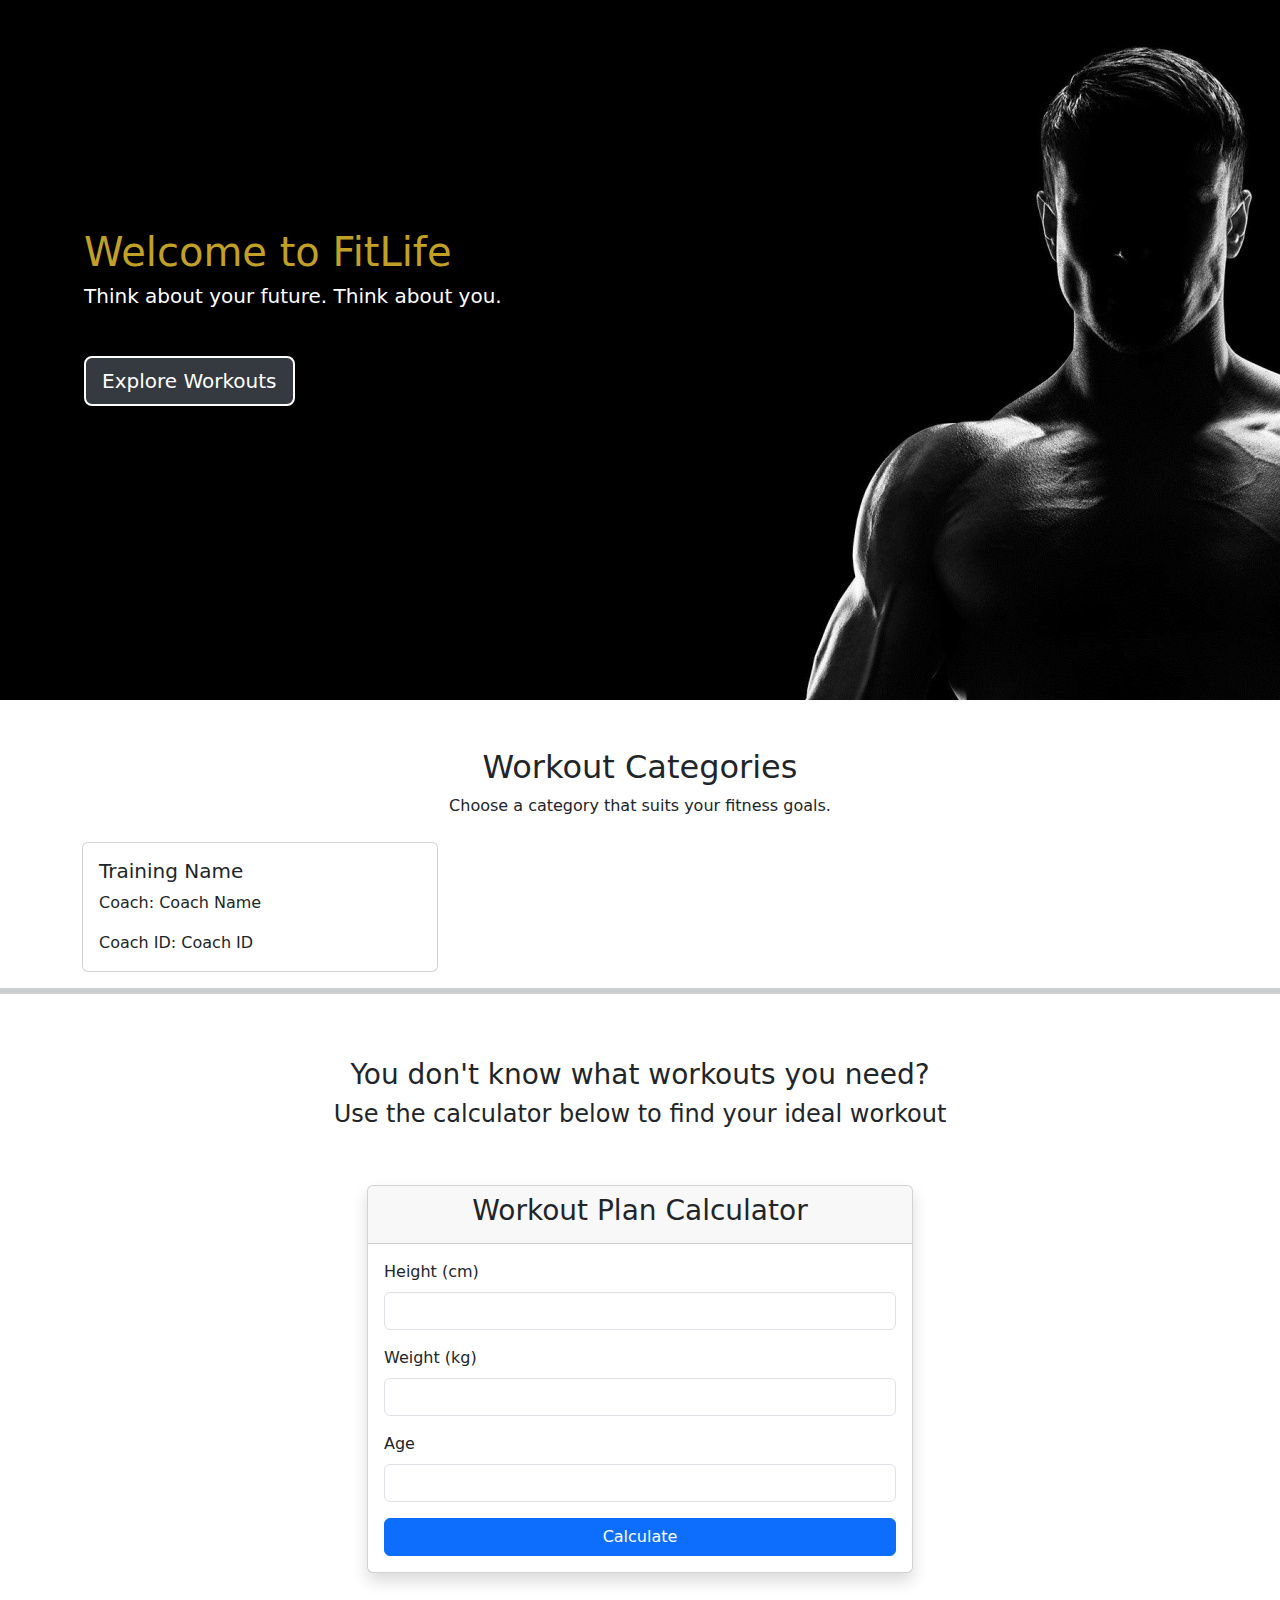
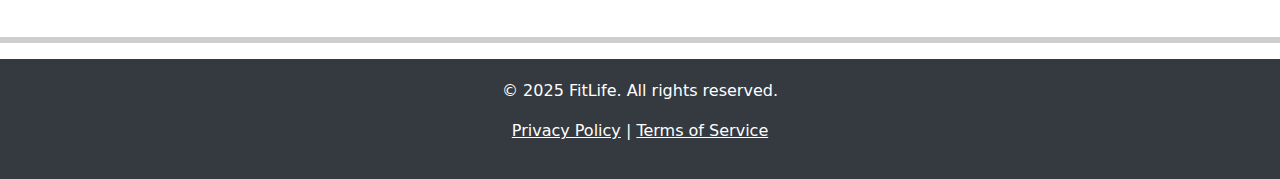
==== src/main/resources/templates/index.html @ 8d8ecacc "dobaveni ralti" ====
<!DOCTYPE html>
<html xmlns:th="http://www.thymeleaf.org" lang="en">
<head>
    <meta charset="UTF-8">
    <meta name="viewport" content="width=device-width, initial-scale=1.0">
    <title>FitLife | Home</title>
    <link rel="stylesheet" href="../static/styles/styles.css">
    <link href="https://cdn.jsdelivr.net/npm/bootstrap@5.3.0/dist/css/bootstrap.min.css" rel="stylesheet">
    <style>
        .hero {
            background: url('https://via.placeholder.com/1920x500') no-repeat center center/cover;
            color: white;
            text-align: center;
            padding: 100px 20px;
        }
        .workout-card {
            transition: transform 0.2s;
        }
        .workout-card:hover {
            transform: scale(1.05);
        }
        footer {
            background: #343a40;
            color: white;
            padding: 20px 0;
        }
    </style>
</head>
<body>
    <div th:replace="~{fragments/navbar :: navbar}">

    </div>
    
    <div class="site-cover">
    <section class="hero">
    <div id="site-cover">
        <h1 style="color: rgb(194, 160, 37); ">Welcome to FitLife</h1>
        <h5>Think about your future. Think about you.</h5>
        <a href="#workouts" class="btn btn-primary btn-lg test" >Explore Workouts</a>
    </div>
    </section>
    </div>

    <!-- Workout Categories -->
    <section id="workouts" class="py-5">
        <div class="container">
            <div class="text-center mb-4">
                <h2>Workout Categories</h2>
                <p>Choose a category that suits your fitness goals.</p>
            </div>

            <!-- Dynamically Generated Rows -->
            <div class="row g-4">
                <div class="col-lg-4 col-md-6" th:each="training : ${trainings}">
                    <div class="card workout-card">
                        <div class="card-body">
                            <!-- Training Name -->
                            <h5 class="card-title" th:text="${training.name}">Training Name</h5>

                            <!-- Coach Name (instead of Coach ID) -->
                            <p class="card-text">
                                Coach: <span th:text="${training.coach.name}">Coach Name</span>
                            </p>

                            <!-- Coach ID (Optional) -->
                            <p class="card-text">
                                Coach ID: <span th:text="${training.coach.id}">Coach ID</span>
                            </p>
                        </div>
                    </div>
                </div>
            </div>
        </div>
        <hr style="border: #343a40 3px solid;">
    </section>
        <div class="text-center">
            <h3>You don't know what workouts you need?</h3>
            <h4>Use the calculator below to find your ideal workout</h4>
        </div>
        
    <section>
        <div class="container py-5">
            <div class="row justify-content-center">
                <div class="col-md-6">
                    <div class="card shadow">
                        <div class="card-header text-center">
                            <h3>Workout Plan Calculator</h3>
                        </div>
                        <div class="card-body">
                            <form id="workoutForm">
                                <div class="mb-3">
                                    <label for="height" class="form-label">Height (cm)</label>
                                    <input type="number" class="form-control" id="height" name="height" required>
                                </div>
                                <div class="mb-3">
                                    <label for="weight" class="form-label">Weight (kg)</label>
                                    <input type="number" class="form-control" id="weight" name="weight" required>
                                </div>
                                <div class="mb-3">
                                    <label for="age" class="form-label">Age</label>
                                    <input type="number" class="form-control" id="age" name="age" required>
                                </div>
                                
                                <button type="button" class="btn btn-primary w-100" onclick="calculateWorkoutPlan()">Calculate</button>
                            </form>
                        </div>
                        <div class="card-footer text-center" id="workoutResult" style="display: none;">
                            <!-- Result will appear here -->
                        </div>
                    </div>
                </div>
            </div>
        </div>
    </section>
    <div class="modal fade" id="bookingModal" tabindex="-1" role="dialog" aria-labelledby="bookingModalLabel" aria-hidden="true">
        <div class="modal-dialog" role="document">
            <div class="modal-content">
                <div class="modal-header">
                    <h5 class="modal-title" id="bookingModalLabel">Confirm Your Booking</h5>
                    <button type="button" class="close" data-dismiss="modal" aria-label="Close">
                        <span aria-hidden="true">&times;</span>
                    </button>
                </div>
                <div class="modal-body">
                    <p id="modalMessage"></p>
                    <p><strong>Note:</strong> Please keep in mind that the admin must approve your booking before we proceed. This means your booking is not instantly accepted.</p>
                </div>
                <div class="modal-footer">
                    <button type="button" class="btn btn-secondary" data-dismiss="modal">Cancel</button>
                    <button type="button" class="btn btn-primary" id="confirmBookingButton">Confirm Booking</button>
                </div>
            </div>
        </div>
    </div>
    <hr style="border: #343a40 3px solid;">

    <!-- Footer -->
    <footer class="text-center">
        <div class="container">
            <p>&copy; 2025 FitLife. All rights reserved.</p>
            <p><a href="#" class="text-white">Privacy Policy</a> | <a href="#" class="text-white">Terms of Service</a></p>
        </div>
    </footer>

    <script>
        function calculateWorkoutPlan() {
            const height = document.getElementById('height').value;
            const weight = document.getElementById('weight').value;
            const age = document.getElementById('age').value;
            

            const heightInMeters = height / 100;
            const bmi = weight / (heightInMeters * heightInMeters);

            let workoutPlan = '';

            if (bmi < 18.5) {
                workoutPlan = 'Underweight: Focus on strength training to build muscle mass, combined with a calorie-rich diet.';
            } else if (bmi >= 18.5 && bmi < 24.9) {
                workoutPlan = 'Normal weight: Maintain your fitness with a balanced mix of cardio and strength training.';
            } else if (bmi >= 25 && bmi < 29.9) {
                workoutPlan = 'Overweight: Incorporate regular cardio exercises to aid weight loss, along with strength training.';
            } else {
                workoutPlan = 'Obese: Begin with low-impact cardio exercises and gradually introduce strength training, under professional supervision.';
            }
            
            const resultDiv = document.getElementById('workoutResult');
            resultDiv.style.display = 'block';
            resultDiv.innerHTML = `<h5 style="color: green; ">${workoutPlan}</h5>`;
        }
    </script>
    <script src="https://cdn.jsdelivr.net/npm/bootstrap@5.3.0/dist/js/bootstrap.bundle.min.js"></script>
</body>
</html>
---- src/main/resources/static/styles/styles.css ----
.card-img-top {
    width: 200px;
    height: 200px;
    object-fit: cover;
}
#yoga {
    
    object-position: center bottom  ;
}
.site-cover {
    background-image: url("../images/site-cover.jpg");
    width: 100%;
    height: 700px;
    padding: 0;
    margin: 0;
}
#site-cover {
    text-align: left;
    position: relative;
    left: 4em;
    top: 8em;
}
.test {
    margin-top: 2em;
    background-color: #343a40!important; 
    border: 2px solid white!important;
}
.test:hover {
    margin-top: 2em;
    background-color: #343a40; 
    border: 2px solid red !important; 
}
.navbar-brand:hover {
    color: red !important;
}
html, body {
    overflow-x: hidden;
}

*{margin:0;padding:0;}
.wrap{width:100%;}
.gradient-text{
  font-family:"Abril Fatface", sans-serif;
  background: linear-gradient(to right, crimson,pink,springgreen);
  background-size: 200% 200%;
  animation: rainbow 2s ease-in-out infinite;
  background-clip: text;
  -webkit-background-clip:text;
  color:rgb(221, 213, 205);
  font-size:5rem;
  text-align: left;
  margin:0;
  display:block;
  text-decoration: none;
  transition: color .2s ease-in-out;
  text-transform:uppercase;
  font-weight:10;
}
.gradient-text:hover{
  color:rgba(0,0,0,0);
}
@keyframes rainbow { 
  0%{background-position:left}
  50%{background-position:right}
  100%{background-position:left}
}
.nav-item {
    font-size: 1.5rem;
    text-transform: uppercase;
}
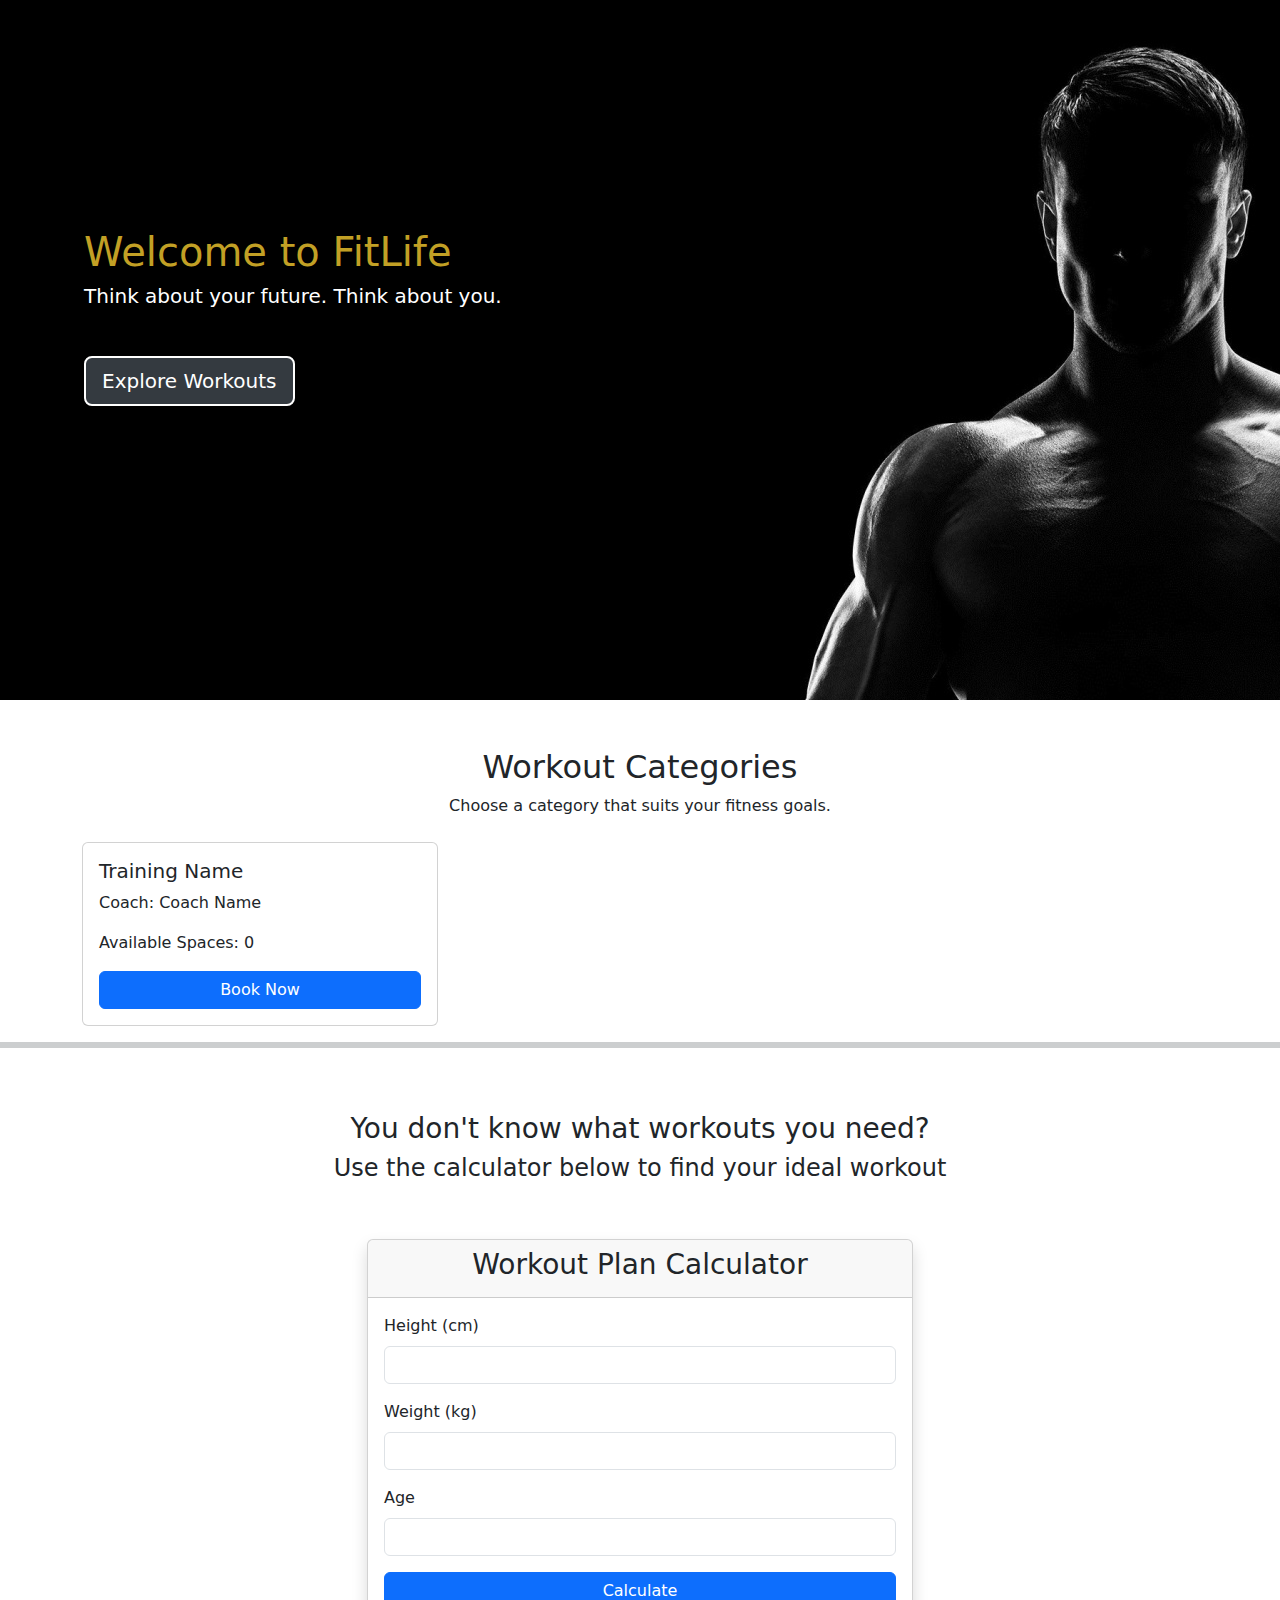
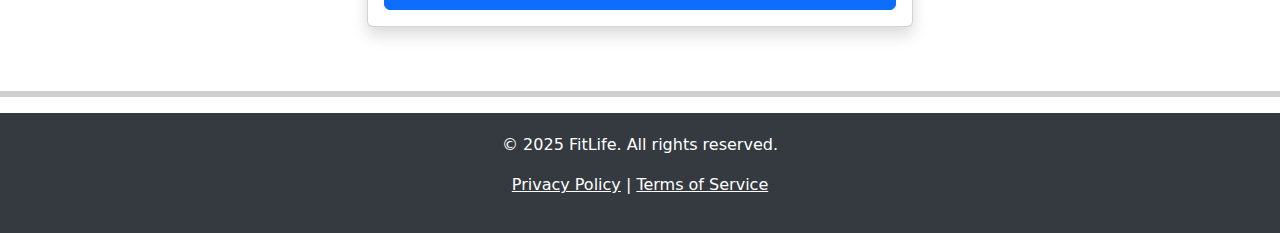
==== commit f72c9918: "new page , workoutReq updated" ====
--- a/src/main/resources/templates/index.html
+++ b/src/main/resources/templates/index.html
@@ -57,15 +57,23 @@
                             <!-- Training Name -->
                             <h5 class="card-title" th:text="${training.name}">Training Name</h5>
 
-                            <!-- Coach Name (instead of Coach ID) -->
+                            <!-- Coach Name -->
                             <p class="card-text">
                                 Coach: <span th:text="${training.coach.name}">Coach Name</span>
                             </p>
 
-                            <!-- Coach ID (Optional) -->
+                            <!-- Available Spaces -->
                             <p class="card-text">
-                                Coach ID: <span th:text="${training.coach.id}">Coach ID</span>
+                                Available Spaces: <span id="available-spaces-${training.id}" th:text="${training.availableSpaces}">0</span>
                             </p>
+
+                            <!-- Book Now Button -->
+                            <div class="d-grid mt-3">
+                                <button class="btn btn-primary"
+                                        onclick="confirmBooking(${training.id}, '/book/' + ${training.id})">
+                                    Book Now
+                                </button>
+                            </div>
                         </div>
                     </div>
                 </div>
@@ -73,7 +81,8 @@
         </div>
         <hr style="border: #343a40 3px solid;">
     </section>
-        <div class="text-center">
+
+    <div class="text-center">
             <h3>You don't know what workouts you need?</h3>
             <h4>Use the calculator below to find your ideal workout</h4>
         </div>
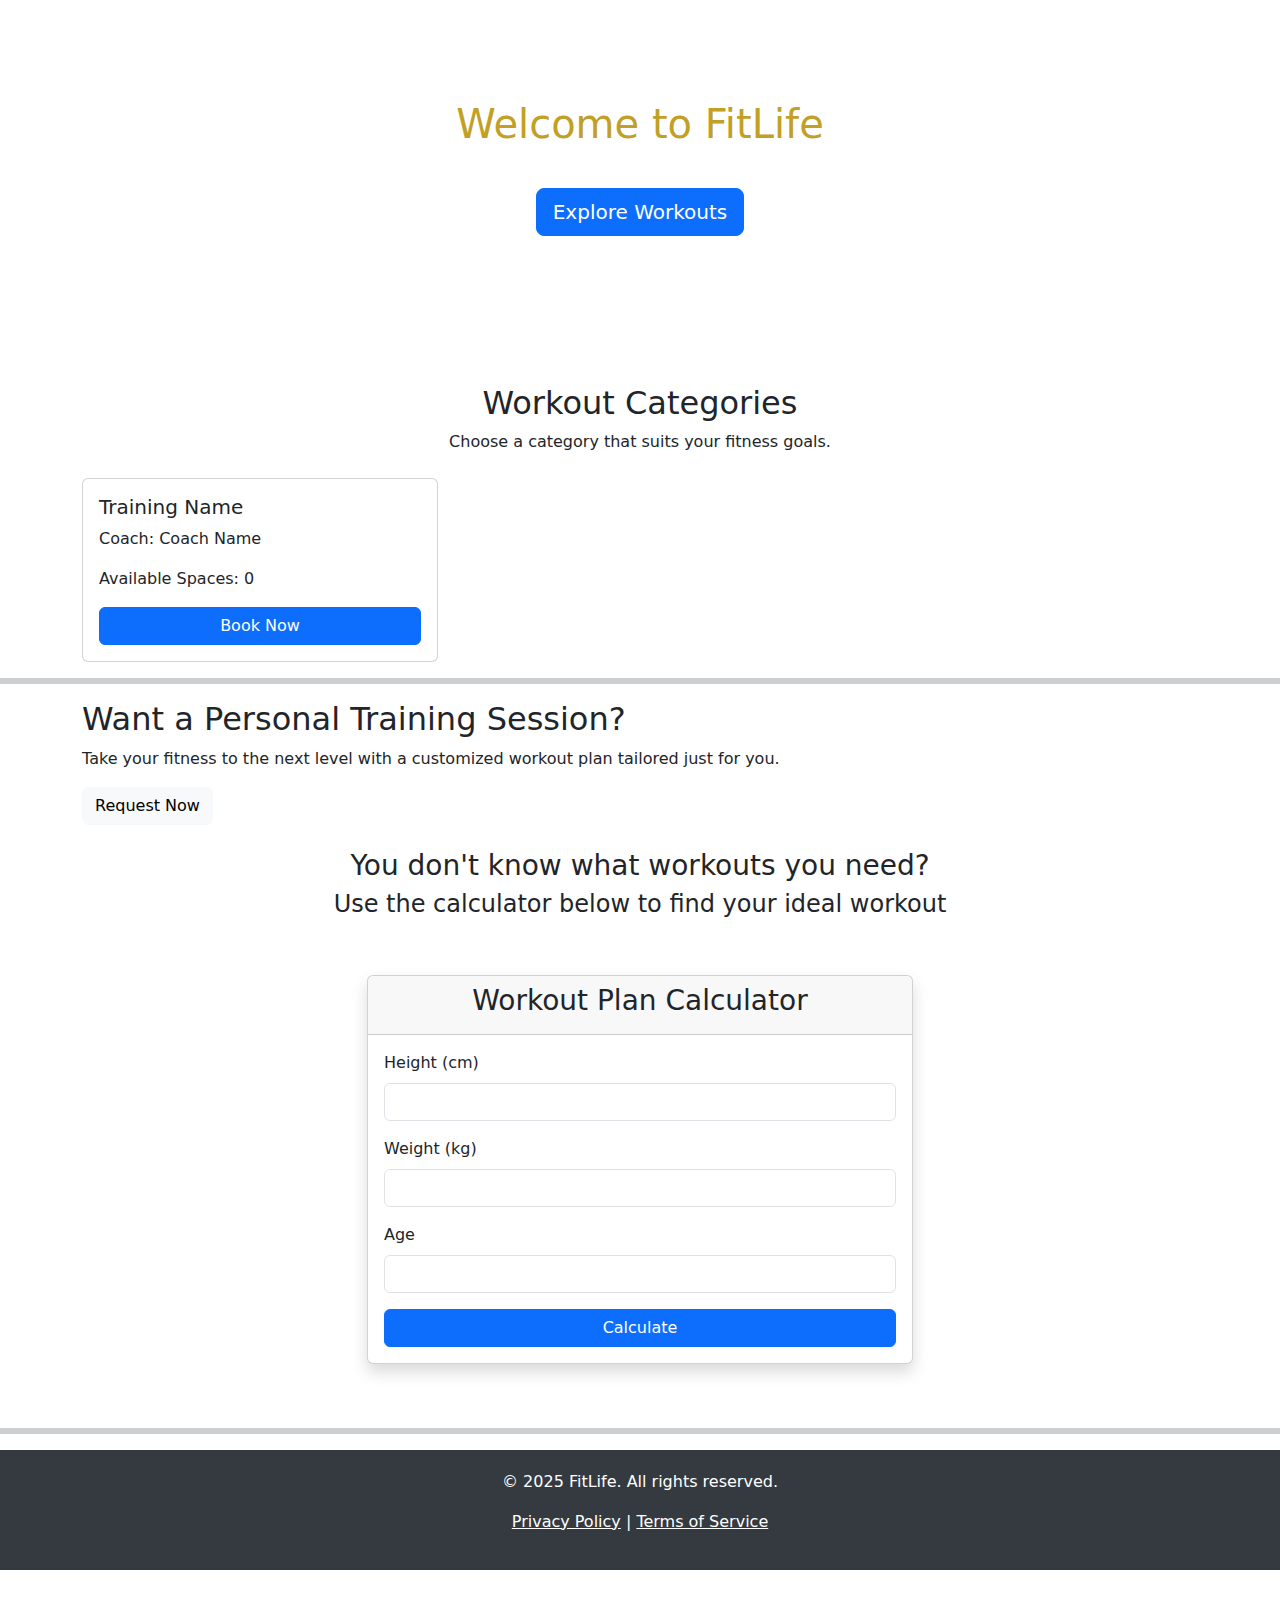
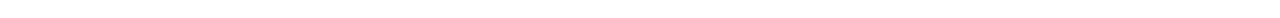
==== commit 8ad8186a: "css html changes save" ====
--- a/src/main/resources/templates/index.html
+++ b/src/main/resources/templates/index.html
@@ -4,7 +4,8 @@
     <meta charset="UTF-8">
     <meta name="viewport" content="width=device-width, initial-scale=1.0">
     <title>FitLife | Home</title>
-    <link rel="stylesheet" href="../static/styles/styles.css">
+    <link rel="stylesheet" th:href="@{../static/styles/styles.css}" />
+
     <link href="https://cdn.jsdelivr.net/npm/bootstrap@5.3.0/dist/css/bootstrap.min.css" rel="stylesheet">
     <style>
         .hero {
@@ -80,8 +81,15 @@
             </div>
         </div>
         <hr style="border: #343a40 3px solid;">
-    </section>
-
+        <div class="request-training">
+            <div class="container">
+                <h2>Want a Personal Training Session?</h2>
+                <p>Take your fitness to the next level with a customized workout plan tailored just for you.</p>
+                <a href="/request-training" class="btn btn-light">Request Now</a>
+            </div>
+        </div>
+    </div>
+        <br>
     <div class="text-center">
             <h3>You don't know what workouts you need?</h3>
             <h4>Use the calculator below to find your ideal workout</h4>
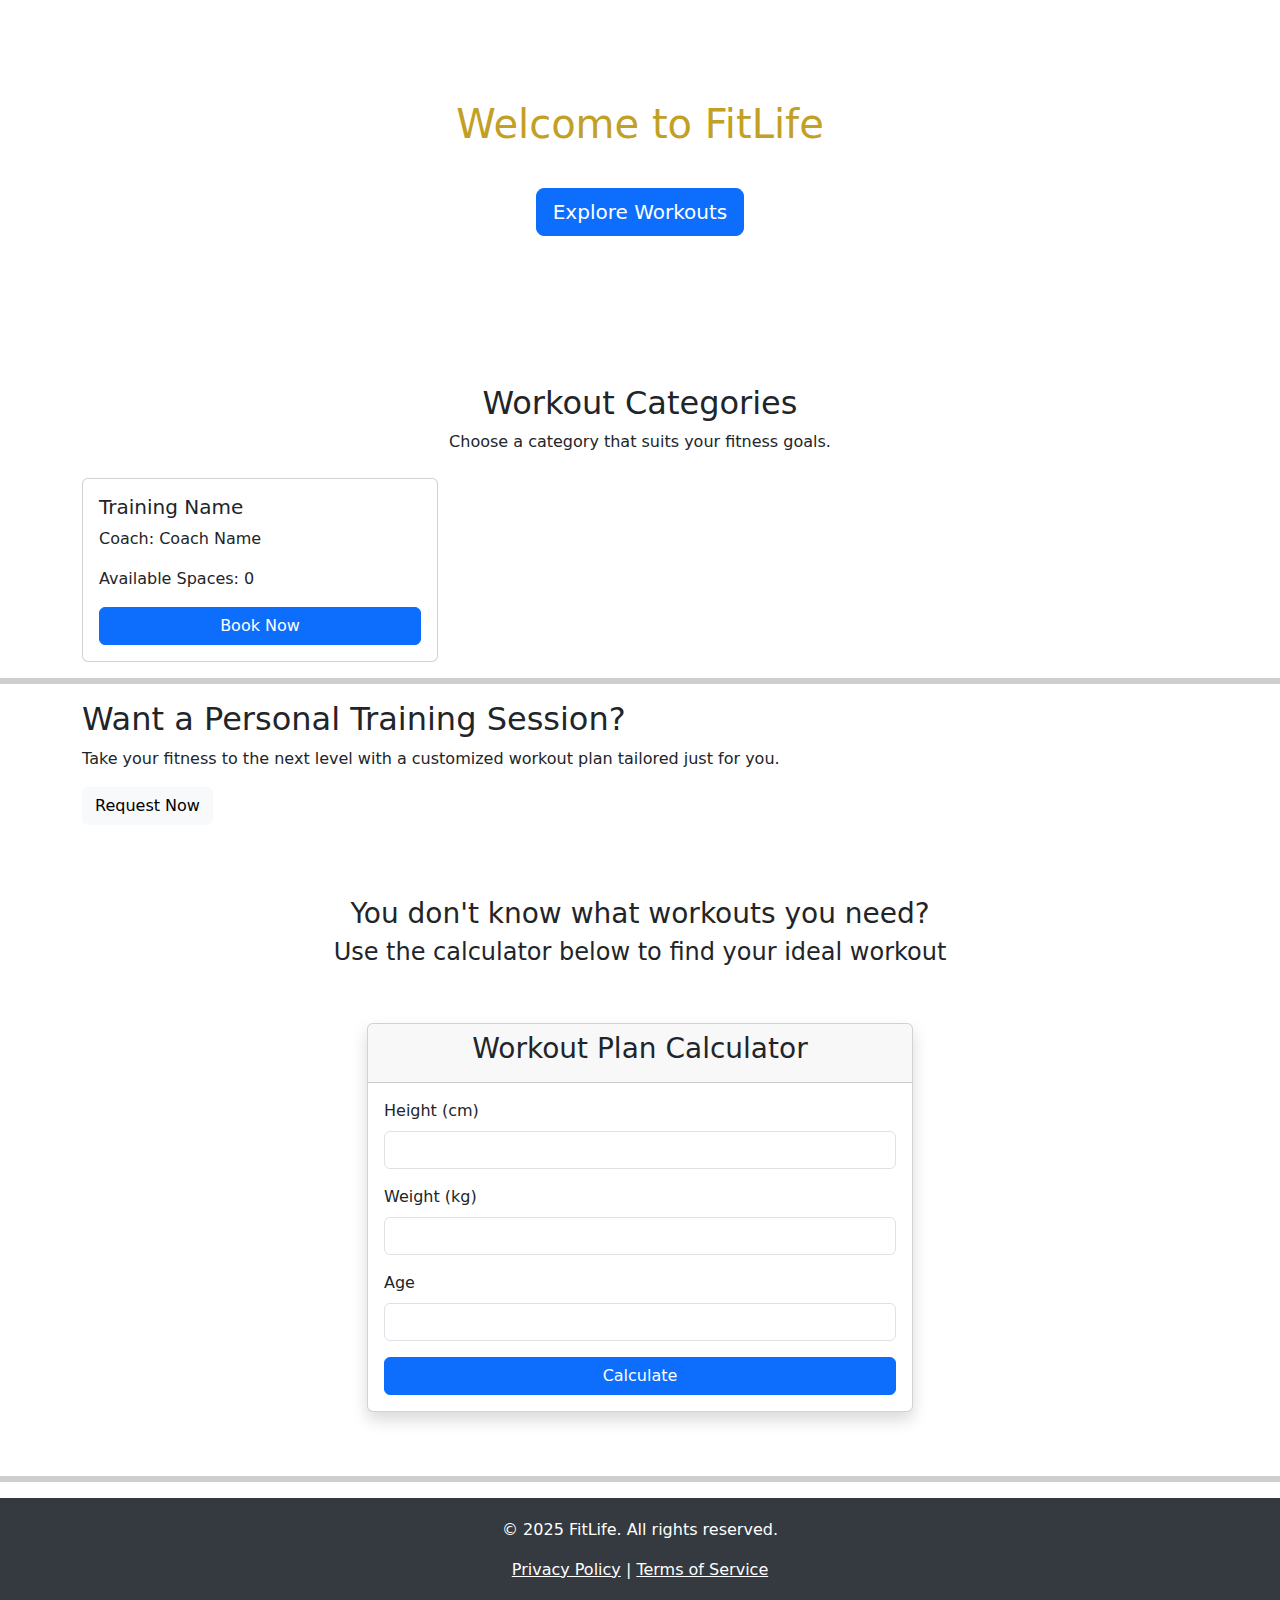
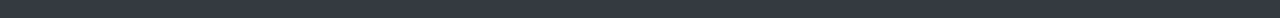
==== commit 8b11e38e: "User can now see his personal training requests" ====
--- a/src/main/resources/templates/index.html
+++ b/src/main/resources/templates/index.html
@@ -4,7 +4,7 @@
     <meta charset="UTF-8">
     <meta name="viewport" content="width=device-width, initial-scale=1.0">
     <title>FitLife | Home</title>
-    <link rel="stylesheet" th:href="@{../static/styles/styles.css}" />
+    <link rel="stylesheet" href="/static/styles/styles.css" />
 
     <link href="https://cdn.jsdelivr.net/npm/bootstrap@5.3.0/dist/css/bootstrap.min.css" rel="stylesheet">
     <style>
@@ -85,10 +85,10 @@
             <div class="container">
                 <h2>Want a Personal Training Session?</h2>
                 <p>Take your fitness to the next level with a customized workout plan tailored just for you.</p>
-                <a href="/request-training" class="btn btn-light">Request Now</a>
+                <a href="/request-workout" class="btn btn-light">Request Now</a>
             </div>
         </div>
-    </div>
+    </section>
         <br>
     <div class="text-center">
             <h3>You don't know what workouts you need?</h3>
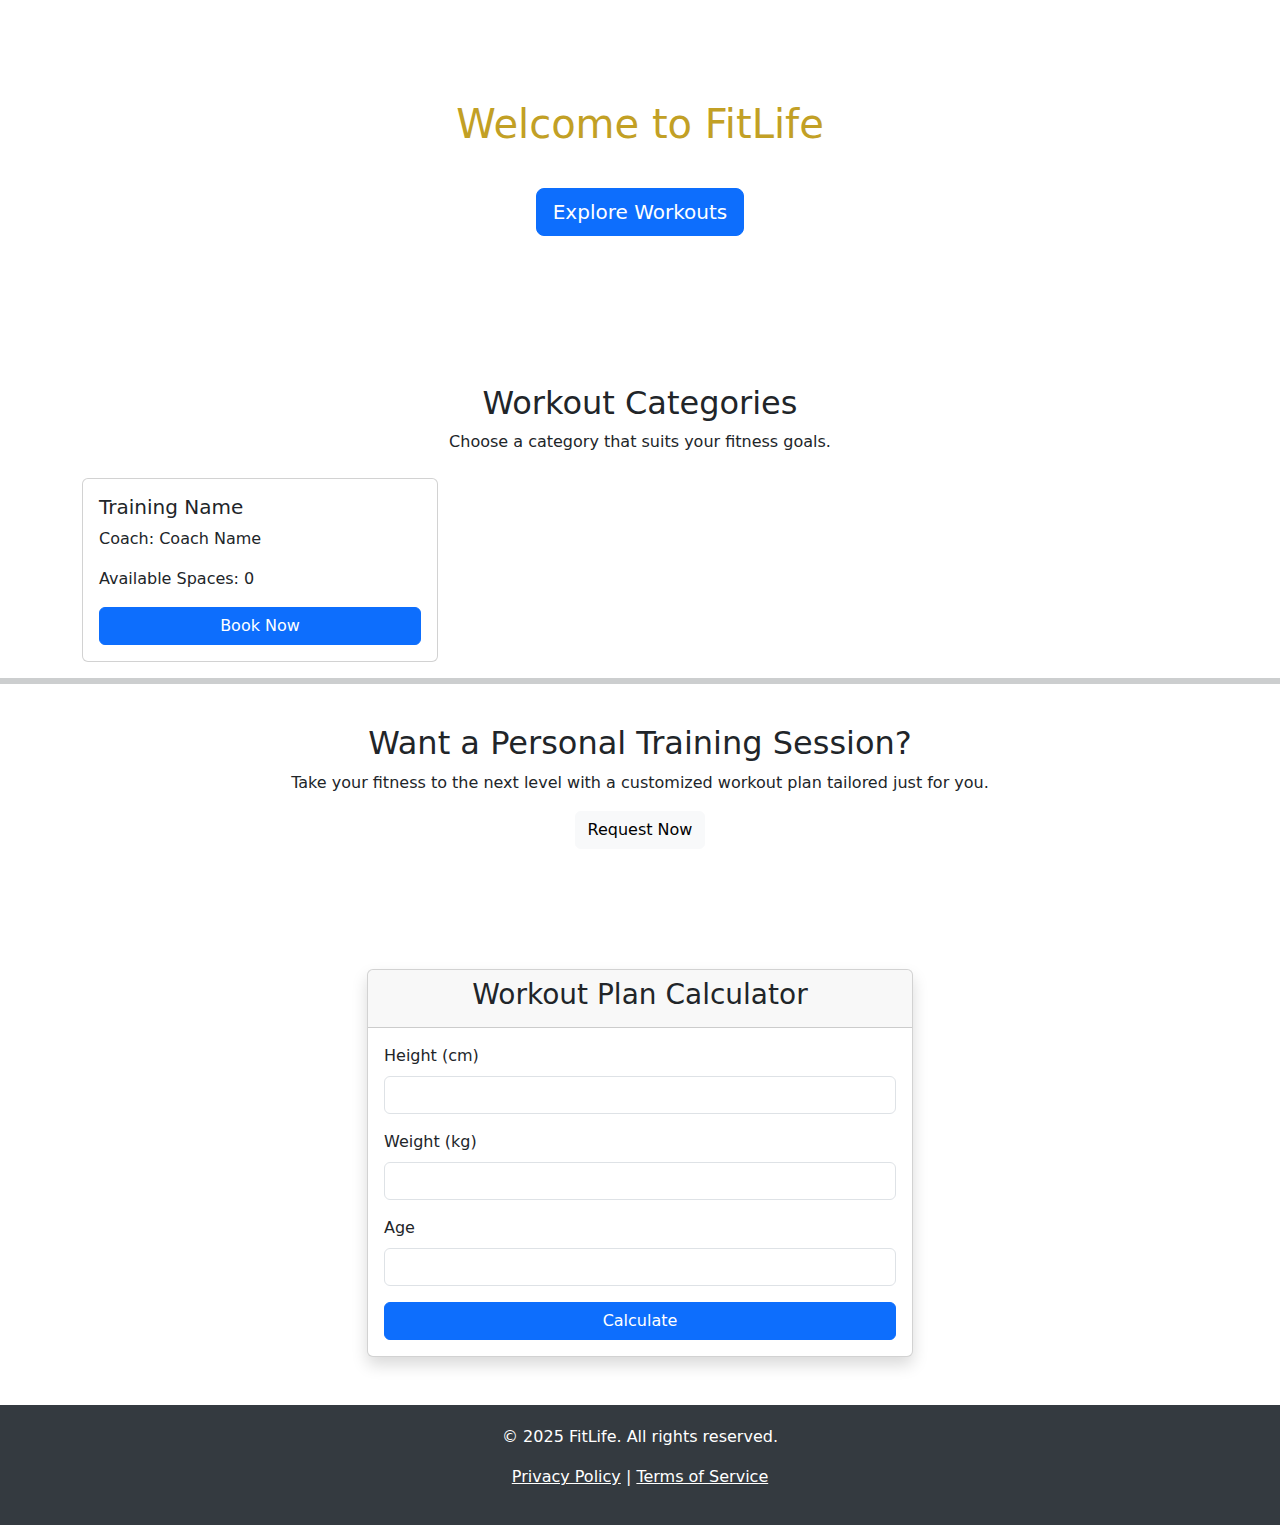
==== commit b15cf2ad: "Update index.html" ====
--- a/src/main/resources/templates/index.html
+++ b/src/main/resources/templates/index.html
@@ -4,7 +4,7 @@
     <meta charset="UTF-8">
     <meta name="viewport" content="width=device-width, initial-scale=1.0">
     <title>FitLife | Home</title>
-    <link rel="stylesheet" href="/static/styles/styles.css" />
+    <link rel="stylesheet" th:href="@{/styles/styles.css}" />
 
     <link href="https://cdn.jsdelivr.net/npm/bootstrap@5.3.0/dist/css/bootstrap.min.css" rel="stylesheet">
     <style>
@@ -28,164 +28,110 @@
     </style>
 </head>
 <body>
-    <div th:replace="~{fragments/navbar :: navbar}">
+<div th:replace="~{fragments/navbar :: navbar}"></div>
 
-    </div>
-    
-    <div class="site-cover">
+<div class="site-cover">
     <section class="hero">
-    <div id="site-cover">
-        <h1 style="color: rgb(194, 160, 37); ">Welcome to FitLife</h1>
-        <h5>Think about your future. Think about you.</h5>
-        <a href="#workouts" class="btn btn-primary btn-lg test" >Explore Workouts</a>
-    </div>
+        <div id="site-cover">
+            <h1 style="color: rgb(194, 160, 37);">Welcome to FitLife</h1>
+            <h5>Think about your future. Think about you.</h5>
+            <a href="#workouts" class="btn btn-primary btn-lg">Explore Workouts</a>
+        </div>
     </section>
-    </div>
+</div>
 
-    <!-- Workout Categories -->
-    <section id="workouts" class="py-5">
-        <div class="container">
-            <div class="text-center mb-4">
-                <h2>Workout Categories</h2>
-                <p>Choose a category that suits your fitness goals.</p>
-            </div>
+<section id="workouts" class="py-5">
+    <div class="container">
+        <div class="text-center mb-4">
+            <h2>Workout Categories</h2>
+            <p>Choose a category that suits your fitness goals.</p>
+        </div>
 
-            <!-- Dynamically Generated Rows -->
-            <div class="row g-4">
-                <div class="col-lg-4 col-md-6" th:each="training : ${trainings}">
-                    <div class="card workout-card">
-                        <div class="card-body">
-                            <!-- Training Name -->
-                            <h5 class="card-title" th:text="${training.name}">Training Name</h5>
-
-                            <!-- Coach Name -->
-                            <p class="card-text">
-                                Coach: <span th:text="${training.coach.name}">Coach Name</span>
-                            </p>
-
-                            <!-- Available Spaces -->
-                            <p class="card-text">
-                                Available Spaces: <span id="available-spaces-${training.id}" th:text="${training.availableSpaces}">0</span>
-                            </p>
-
-                            <!-- Book Now Button -->
-                            <div class="d-grid mt-3">
-                                <button class="btn btn-primary"
-                                        onclick="confirmBooking(${training.id}, '/book/' + ${training.id})">
-                                    Book Now
-                                </button>
-                            </div>
+        <div class="row g-4">
+            <div class="col-lg-4 col-md-6" th:each="training : ${trainings}">
+                <div class="card workout-card">
+                    <div class="card-body">
+                        <h5 class="card-title" th:text="${training.name}">Training Name</h5>
+                        <p class="card-text">
+                            Coach: <span th:text="${training.coach.name}">Coach Name</span>
+                        </p>
+                        <p class="card-text">
+                            Available Spaces: <span id="available-spaces-${training.id}" th:text="${training.availableSpaces}">0</span>
+                        </p>
+                        <div class="d-grid mt-3">
+                            <button class="btn btn-primary"
+                                    th:attr="onclick=|confirmBooking('${training.id}', '/book/' + '${training.id}')|">
+                                Book Now
+                            </button>
                         </div>
                     </div>
                 </div>
             </div>
         </div>
-        <hr style="border: #343a40 3px solid;">
-        <div class="request-training">
-            <div class="container">
-                <h2>Want a Personal Training Session?</h2>
-                <p>Take your fitness to the next level with a customized workout plan tailored just for you.</p>
-                <a href="/request-workout" class="btn btn-light">Request Now</a>
-            </div>
-        </div>
-    </section>
-        <br>
-    <div class="text-center">
-            <h3>You don't know what workouts you need?</h3>
-            <h4>Use the calculator below to find your ideal workout</h4>
-        </div>
-        
-    <section>
-        <div class="container py-5">
-            <div class="row justify-content-center">
-                <div class="col-md-6">
-                    <div class="card shadow">
-                        <div class="card-header text-center">
-                            <h3>Workout Plan Calculator</h3>
-                        </div>
-                        <div class="card-body">
-                            <form id="workoutForm">
-                                <div class="mb-3">
-                                    <label for="height" class="form-label">Height (cm)</label>
-                                    <input type="number" class="form-control" id="height" name="height" required>
-                                </div>
-                                <div class="mb-3">
-                                    <label for="weight" class="form-label">Weight (kg)</label>
-                                    <input type="number" class="form-control" id="weight" name="weight" required>
-                                </div>
-                                <div class="mb-3">
-                                    <label for="age" class="form-label">Age</label>
-                                    <input type="number" class="form-control" id="age" name="age" required>
-                                </div>
-                                
-                                <button type="button" class="btn btn-primary w-100" onclick="calculateWorkoutPlan()">Calculate</button>
-                            </form>
-                        </div>
-                        <div class="card-footer text-center" id="workoutResult" style="display: none;">
-                            <!-- Result will appear here -->
-                        </div>
+    </div>
+    <hr style="border: #343a40 3px solid;">
+    <div class="request-training text-center py-4">
+        <h2>Want a Personal Training Session?</h2>
+        <p>Take your fitness to the next level with a customized workout plan tailored just for you.</p>
+        <a href="/request-workout" class="btn btn-light">Request Now</a>
+    </div>
+</section>
+
+<section>
+    <div class="container py-5">
+        <div class="row justify-content-center">
+            <div class="col-md-6">
+                <div class="card shadow">
+                    <div class="card-header text-center">
+                        <h3>Workout Plan Calculator</h3>
                     </div>
-                </div>
-            </div>
-        </div>
-    </section>
-    <div class="modal fade" id="bookingModal" tabindex="-1" role="dialog" aria-labelledby="bookingModalLabel" aria-hidden="true">
-        <div class="modal-dialog" role="document">
-            <div class="modal-content">
-                <div class="modal-header">
-                    <h5 class="modal-title" id="bookingModalLabel">Confirm Your Booking</h5>
-                    <button type="button" class="close" data-dismiss="modal" aria-label="Close">
-                        <span aria-hidden="true">&times;</span>
-                    </button>
-                </div>
-                <div class="modal-body">
-                    <p id="modalMessage"></p>
-                    <p><strong>Note:</strong> Please keep in mind that the admin must approve your booking before we proceed. This means your booking is not instantly accepted.</p>
-                </div>
-                <div class="modal-footer">
-                    <button type="button" class="btn btn-secondary" data-dismiss="modal">Cancel</button>
-                    <button type="button" class="btn btn-primary" id="confirmBookingButton">Confirm Booking</button>
+                    <div class="card-body">
+                        <form id="workoutForm">
+                            <div class="mb-3">
+                                <label for="height" class="form-label">Height (cm)</label>
+                                <input type="number" class="form-control" id="height" name="height" required>
+                            </div>
+                            <div class="mb-3">
+                                <label for="weight" class="form-label">Weight (kg)</label>
+                                <input type="number" class="form-control" id="weight" name="weight" required>
+                            </div>
+                            <div class="mb-3">
+                                <label for="age" class="form-label">Age</label>
+                                <input type="number" class="form-control" id="age" name="age" required>
+                            </div>
+                            <button type="button" class="btn btn-primary w-100" onclick="calculateWorkoutPlan()">Calculate</button>
+                        </form>
+                    </div>
+                    <div class="card-footer text-center" id="workoutResult" style="display: none;"></div>
                 </div>
             </div>
         </div>
     </div>
-    <hr style="border: #343a40 3px solid;">
+</section>
 
-    <!-- Footer -->
-    <footer class="text-center">
-        <div class="container">
-            <p>&copy; 2025 FitLife. All rights reserved.</p>
-            <p><a href="#" class="text-white">Privacy Policy</a> | <a href="#" class="text-white">Terms of Service</a></p>
-        </div>
-    </footer>
+<footer class="text-center">
+    <div class="container">
+        <p>&copy; 2025 FitLife. All rights reserved.</p>
+        <p><a href="#" class="text-white">Privacy Policy</a> | <a href="#" class="text-white">Terms of Service</a></p>
+    </div>
+</footer>
 
-    <script>
-        function calculateWorkoutPlan() {
-            const height = document.getElementById('height').value;
-            const weight = document.getElementById('weight').value;
-            const age = document.getElementById('age').value;
-            
+<script>
+    function calculateWorkoutPlan() {
+        const height = document.getElementById('height').value;
+        const weight = document.getElementById('weight').value;
+        const bmi = weight / ((height / 100) * (height / 100));
+        let plan = '';
 
-            const heightInMeters = height / 100;
-            const bmi = weight / (heightInMeters * heightInMeters);
+        if (bmi < 18.5) plan = 'Gain weight with strength training.';
+        else if (bmi < 24.9) plan = 'Maintain balance of cardio and strength.';
+        else plan = 'Focus on weight loss with cardio.';
 
-            let workoutPlan = '';
+        document.getElementById('workoutResult').style.display = 'block';
+        document.getElementById('workoutResult').innerHTML = `<h5 style="color: green;">${plan}</h5>`;
+    }
+</script>
 
-            if (bmi < 18.5) {
-                workoutPlan = 'Underweight: Focus on strength training to build muscle mass, combined with a calorie-rich diet.';
-            } else if (bmi >= 18.5 && bmi < 24.9) {
-                workoutPlan = 'Normal weight: Maintain your fitness with a balanced mix of cardio and strength training.';
-            } else if (bmi >= 25 && bmi < 29.9) {
-                workoutPlan = 'Overweight: Incorporate regular cardio exercises to aid weight loss, along with strength training.';
-            } else {
-                workoutPlan = 'Obese: Begin with low-impact cardio exercises and gradually introduce strength training, under professional supervision.';
-            }
-            
-            const resultDiv = document.getElementById('workoutResult');
-            resultDiv.style.display = 'block';
-            resultDiv.innerHTML = `<h5 style="color: green; ">${workoutPlan}</h5>`;
-        }
-    </script>
-    <script src="https://cdn.jsdelivr.net/npm/bootstrap@5.3.0/dist/js/bootstrap.bundle.min.js"></script>
+<script src="https://cdn.jsdelivr.net/npm/bootstrap@5.3.0/dist/js/bootstrap.bundle.min.js"></script>
 </body>
 </html>
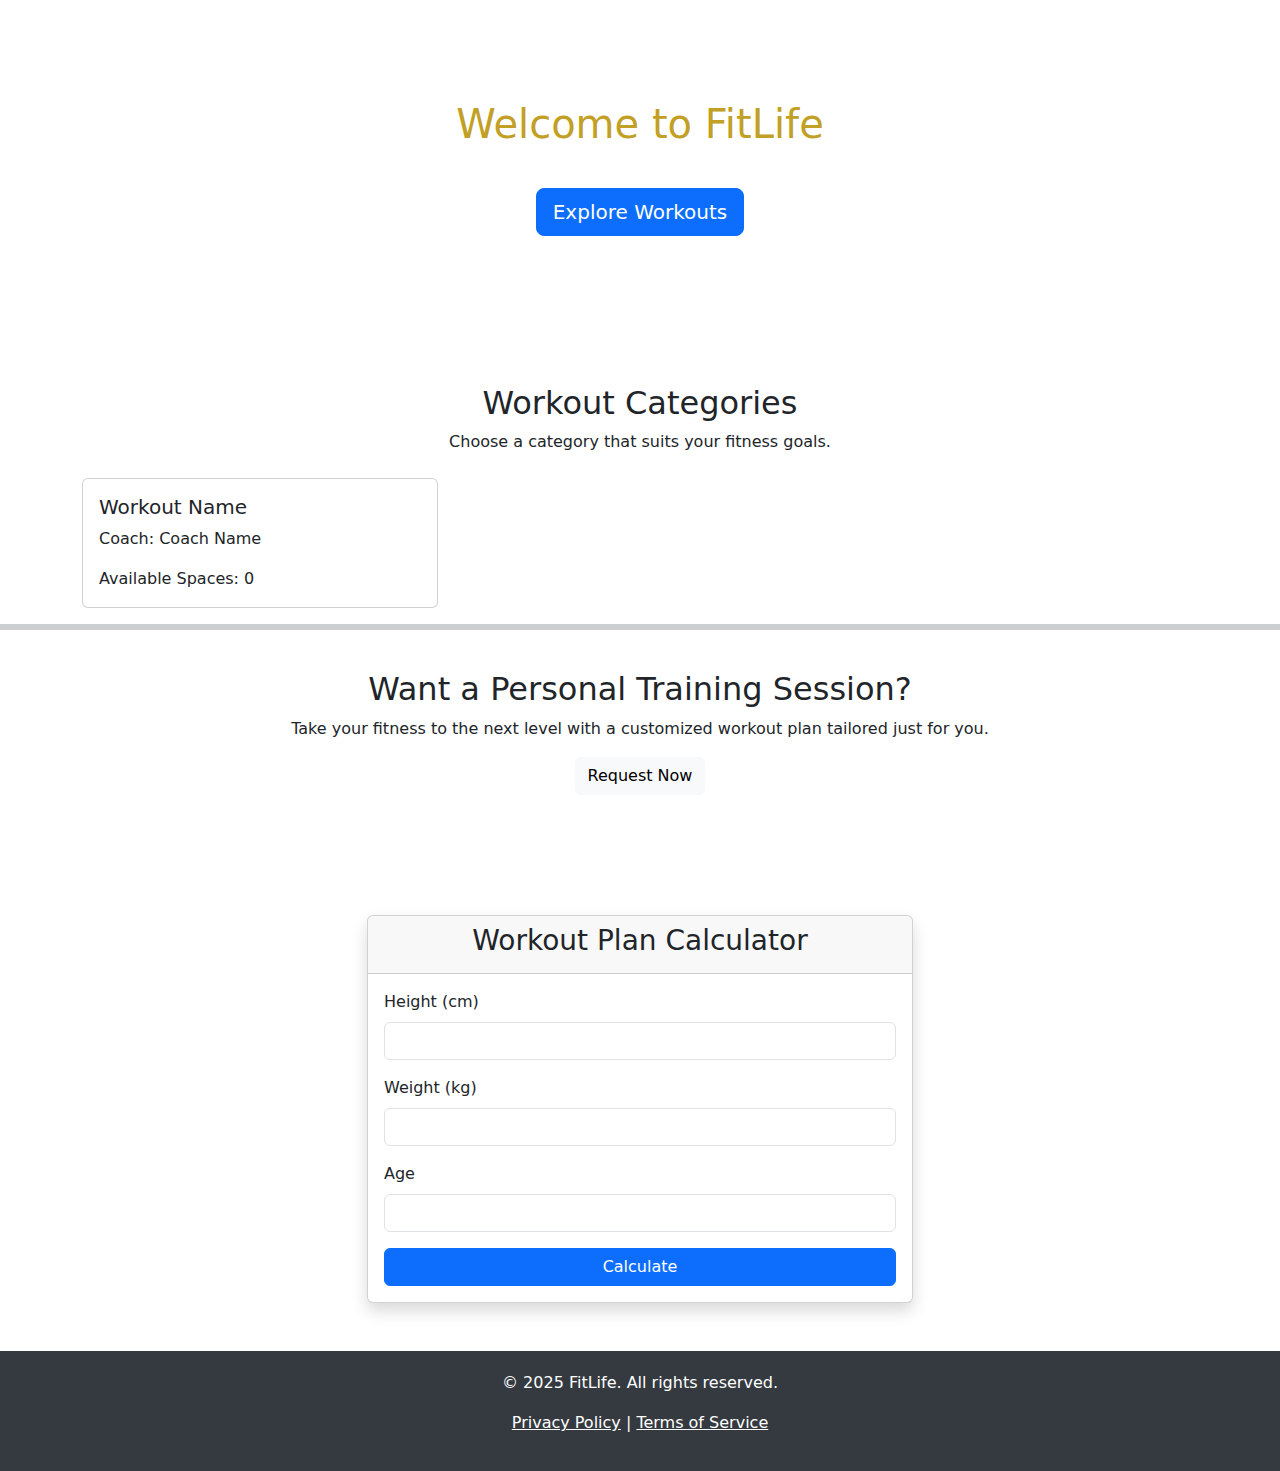
==== commit 652c6956: "fixed css" ====
--- a/src/main/resources/templates/index.html
+++ b/src/main/resources/templates/index.html
@@ -48,22 +48,16 @@
         </div>
 
         <div class="row g-4">
-            <div class="col-lg-4 col-md-6" th:each="training : ${trainings}">
+            <div class="col-lg-4 col-md-6" th:each="schedule : ${schedules}">
                 <div class="card workout-card">
                     <div class="card-body">
-                        <h5 class="card-title" th:text="${training.name}">Training Name</h5>
+                        <h5 class="card-title" th:text="${schedule.name}">Workout Name</h5>
                         <p class="card-text">
-                            Coach: <span th:text="${training.coach.name}">Coach Name</span>
+                            Coach: <span th:text="${schedule.coach}">Coach Name</span>
                         </p>
                         <p class="card-text">
-                            Available Spaces: <span id="available-spaces-${training.id}" th:text="${training.availableSpaces}">0</span>
+                            Available Spaces: <span th:text="${schedule.maxParticipants - schedule.currentParticipants}">0</span>
                         </p>
-                        <div class="d-grid mt-3">
-                            <button class="btn btn-primary"
-                                    th:attr="onclick=|confirmBooking('${training.id}', '/book/' + '${training.id}')|">
-                                Book Now
-                            </button>
-                        </div>
                     </div>
                 </div>
             </div>
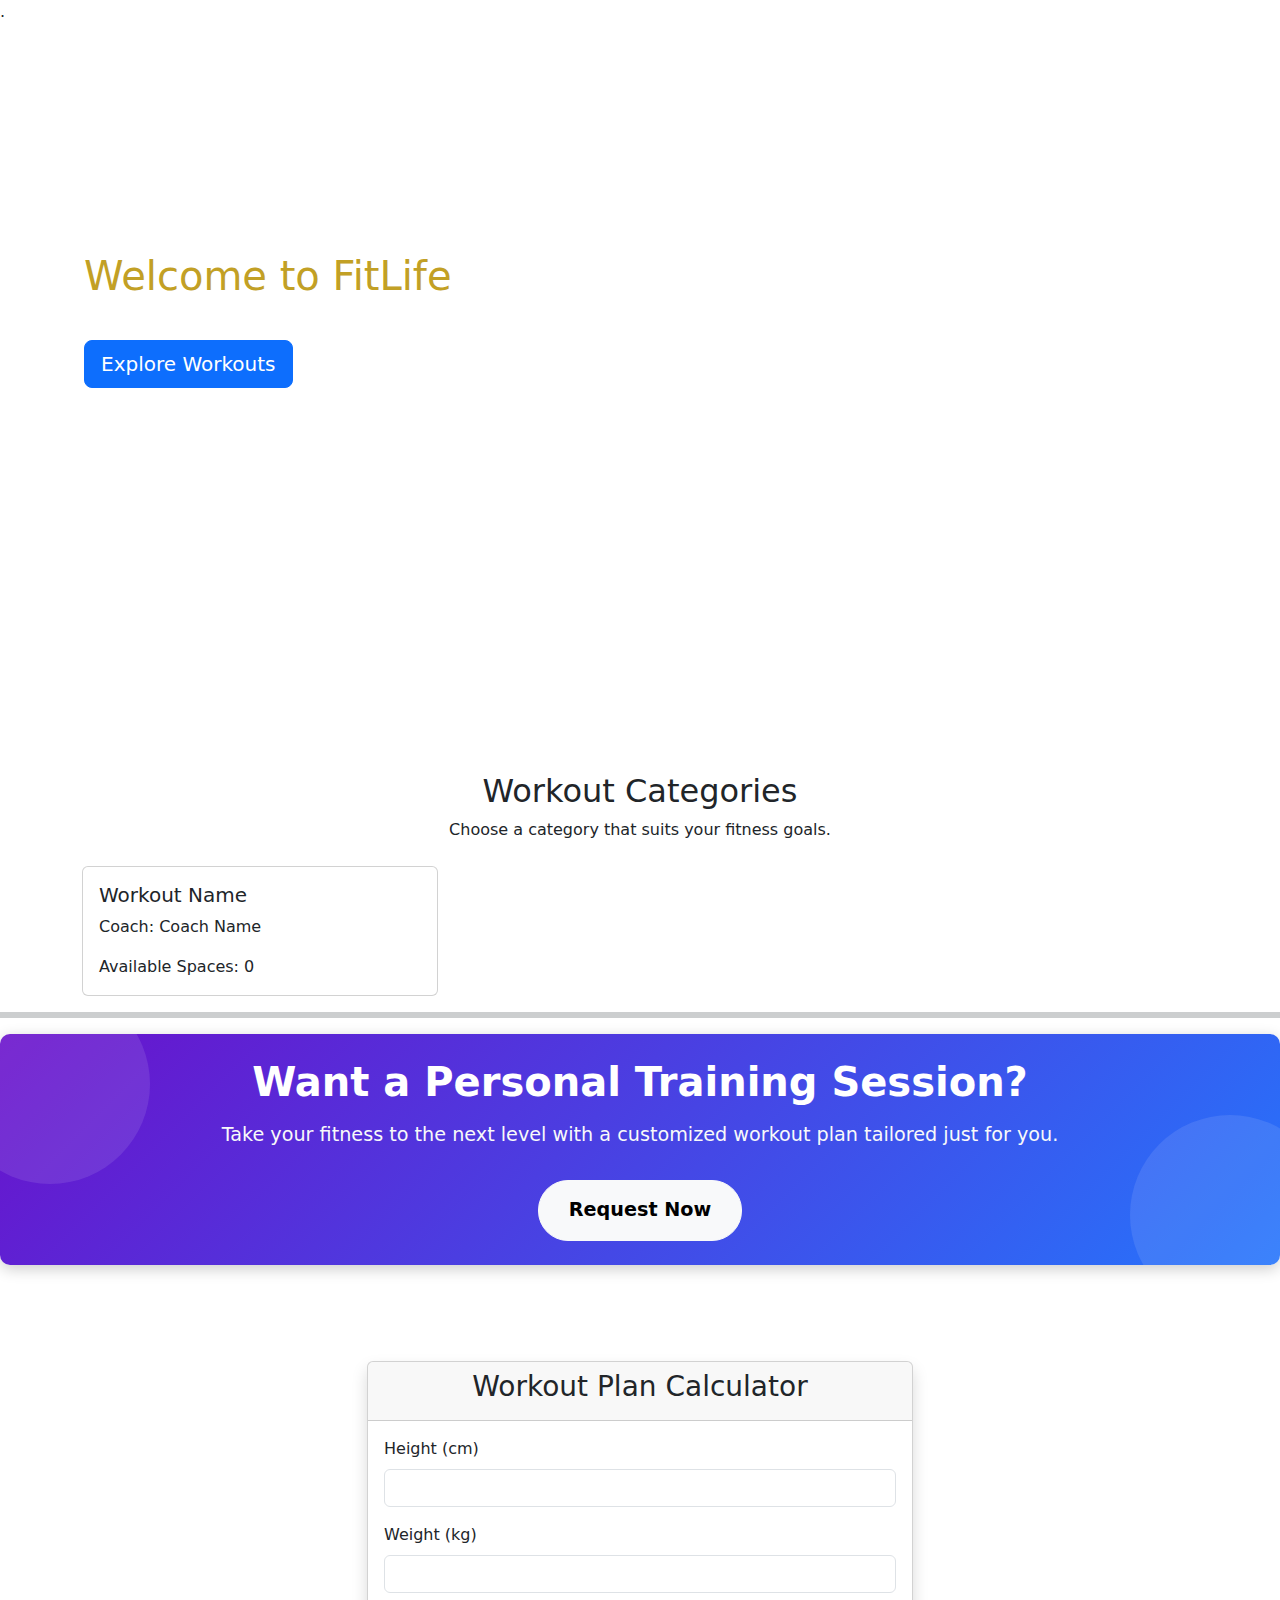
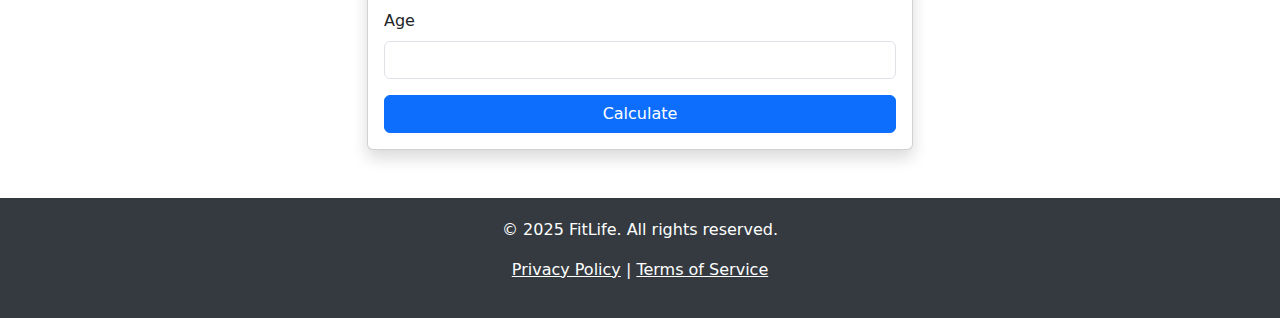
==== commit 69d40b05: "css changes" ====
--- a/src/main/resources/templates/index.html
+++ b/src/main/resources/templates/index.html
@@ -4,9 +4,13 @@
     <meta charset="UTF-8">
     <meta name="viewport" content="width=device-width, initial-scale=1.0">
     <title>FitLife | Home</title>
-    <link rel="stylesheet" th:href="@{/styles/styles.css}" />
-
+
+    <!-- Link to your external stylesheet -->.
+
+
+    <!-- Bootstrap CSS -->
     <link href="https://cdn.jsdelivr.net/npm/bootstrap@5.3.0/dist/css/bootstrap.min.css" rel="stylesheet">
+
     <style>
         .hero {
             background: url('https://via.placeholder.com/1920x500') no-repeat center center/cover;
@@ -25,8 +29,151 @@
             color: white;
             padding: 20px 0;
         }
+        .card-img-top {
+    width: 200px;
+    height: 200px;
+    object-fit: cover;
+}
+#yoga {
+
+    object-position: center bottom  ;
+}
+.site-cover {
+    background-image: url("../images/site-cover.jpg");
+    width: 100%;
+    height: 700px;
+    padding: 0;
+    margin: 0;
+}
+#site-cover {
+    text-align: left;
+    position: relative;
+    left: 4em;
+    top: 8em;
+}
+.test {
+    margin-top: 2em;
+    background-color: #343a40!important;
+    border: 2px solid white!important;
+}
+.test:hover {
+    margin-top: 2em;
+    background-color: #343a40;
+    border: 2px solid red !important;
+}
+.navbar-brand:hover {
+    color: red !important;
+}
+html, body {
+    overflow-x: hidden;
+}
+
+*{margin:0;padding:0;}
+.wrap{width:100%;}
+.gradient-text{
+  font-family:"Abril Fatface", sans-serif;
+  background: linear-gradient(to right, crimson,pink,springgreen);
+  background-size: 200% 200%;
+  animation: rainbow 2s ease-in-out infinite;
+  background-clip: text;
+  -webkit-background-clip:text;
+  color:rgb(221, 213, 205);
+  font-size:5rem;
+  text-align: left;
+  margin:0;
+  display:block;
+  text-decoration: none;
+  transition: color .2s ease-in-out;
+  text-transform:uppercase;
+  font-weight:10;
+}
+.gradient-text:hover{
+  color:rgba(0,0,0,0);
+}
+@keyframes rainbow {
+  0%{background-position:left}
+  50%{background-position:right}
+  100%{background-position:left}
+}
+.nav-item {
+    font-size: 1.5rem;
+    text-transform: uppercase;
+}
+
+.request-training {
+        background: linear-gradient(135deg, #6a11cb, #2575fc);
+        color: white;
+        padding: 60px 20px;
+        border-radius: 10px;
+        box-shadow: 0 4px 15px rgba(0, 0, 0, 0.2);
+        text-align: center;
+        position: relative;
+        overflow: hidden;
+    }
+
+    .request-training h2 {
+        font-size: 2.5rem;
+        font-weight: bold;
+        margin-bottom: 15px;
+    }
+
+    .request-training p {
+        font-size: 1.2rem;
+        margin-bottom: 30px;
+        color: #f8f9fa;
+    }
+
+    .request-training .btn {
+        padding: 15px 30px;
+        font-size: 1.2rem;
+        font-weight: 600;
+        border-radius: 30px;
+        transition: transform 0.3s, box-shadow 0.3s;
+    }
+
+    .request-training .btn:hover {
+        transform: translateY(-3px);
+        box-shadow: 0 8px 20px rgba(0, 0, 0, 0.3);
+    }
+
+    .request-training::before {
+        content: '';
+        position: absolute;
+        top: -50px;
+        left: -50px;
+        width: 200px;
+        height: 200px;
+        background: rgba(255, 255, 255, 0.1);
+        border-radius: 50%;
+        animation: pulse 6s infinite;
+    }
+
+    .request-training::after {
+        content: '';
+        position: absolute;
+        bottom: -50px;
+        right: -50px;
+        width: 200px;
+        height: 200px;
+        background: rgba(255, 255, 255, 0.1);
+        border-radius: 50%;
+        animation: pulse 6s infinite;
+        animation-delay: 3s;
+    }
+
+    @keyframes pulse {
+        0%, 100% {
+            transform: scale(1);
+            opacity: 0.5;
+        }
+        50% {
+            transform: scale(1.5);
+            opacity: 0;
+        }
+    }
     </style>
 </head>
+
 <body>
 <div th:replace="~{fragments/navbar :: navbar}"></div>
 
